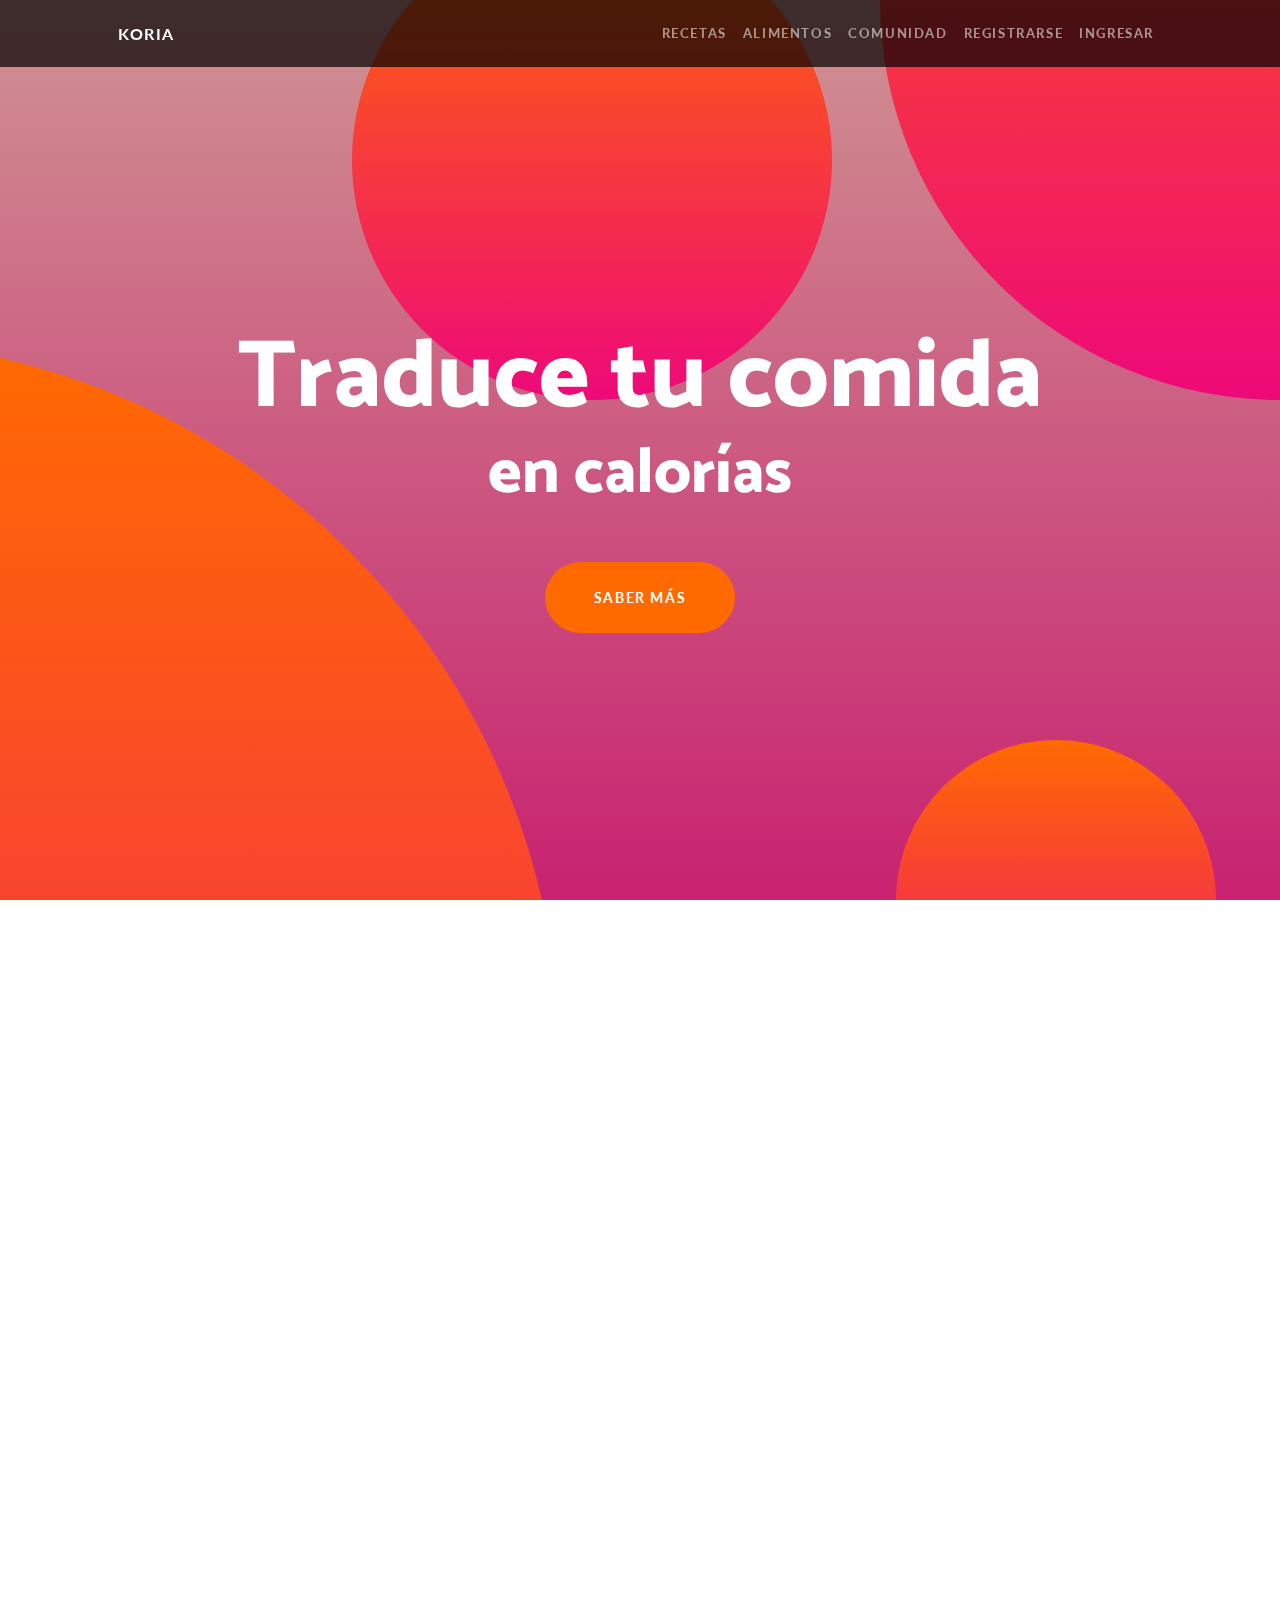
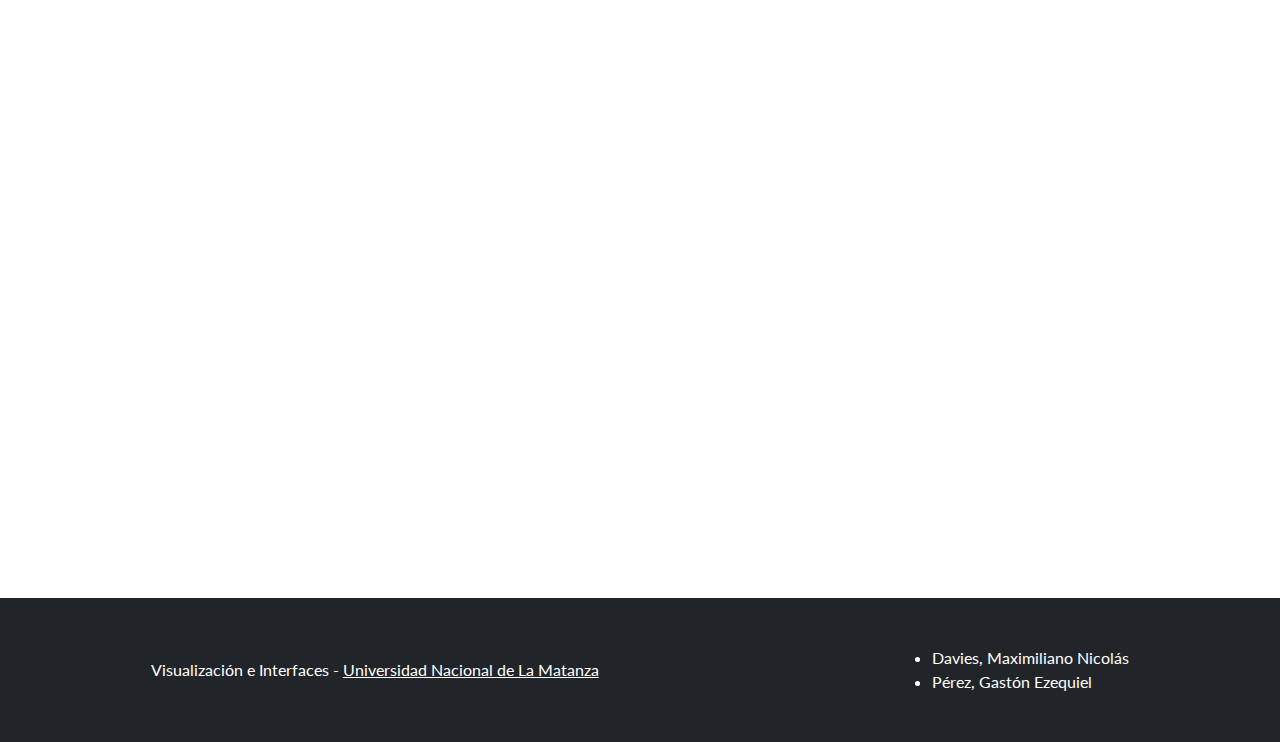
==== index.html @ 025a43d1 "Merge pull request #1 from maxidavies/front" ====
<!DOCTYPE html>
<html lang="es">
    <head>
        <meta charset="utf-8" />
        <meta name="viewport" content="width=device-width, initial-scale=1, shrink-to-fit=no" />
        <meta name="description" content="" />
        <meta name="author" content="" />
        <title>Inicio | Koria</title>
        <link rel="icon" type="image/x-icon" href="assets/icon.png"/>
        <script src="https://use.fontawesome.com/releases/v5.15.3/js/all.js" crossorigin="anonymous"></script>
        <link href="https://fonts.googleapis.com/css?family=Catamaran:100,200,300,400,500,600,700,800,900" rel="stylesheet" />
        <link href="https://fonts.googleapis.com/css?family=Lato:100,100i,300,300i,400,400i,700,700i,900,900i" rel="stylesheet" />
        <link href="css/styles.css" rel="stylesheet"/>
        <link href="/css/animate.min.css" rel="stylesheet">
    </head>
    <body id="page-top">
        <nav class="navbar navbar-expand-lg navbar-dark navbar-custom fixed-top transition-4ms" id="nav-header">
            <div class="container px-5">
                <a class="navbar-brand" href="index.html#page-top">Koria</a>
                <button class="navbar-toggler" type="button" data-bs-toggle="collapse" data-bs-target="#navbarResponsive" aria-controls="navbarResponsive" aria-expanded="false" aria-label="Toggle navigation"><span class="navbar-toggler-icon"></span></button>
                <div class="collapse navbar-collapse" id="navbarResponsive">
                    <ul class="navbar-nav ms-auto">
                        <li class="nav-item"><a class="nav-link" href="#!">Recetas</a></li>
                        <li class="nav-item"><a class="nav-link" href="#!">Alimentos</a></li>
                        <li class="nav-item"><a class="nav-link" href="#!">Comunidad</a></li>
                        <li class="nav-item"><a class="nav-link" href="register.html">Registrarse</a></li>
                        <li class="nav-item"><a class="nav-link" href="#!">Ingresar</a></li>
                    </ul>
                </div>
            </div>
        </nav>
        
        <header class="masthead text-center text-white d-flex justify-content-center align-items-center">
            <div class="masthead-content">
                <div class="container px-5">
                    <h1 class="masthead-heading mb-0 wow animate__animated animate__fadeInDown" data-wow-delay="0.5s">Traduce tu comida</h1>
                    <h2 class="masthead-subheading mb-0 wow animate__animated animate__fadeInDown" data-wow-delay="1.5s">en calorías</h2>
                    <a class="btn btn-primary btn-xl rounded-pill mt-5 wow animate__animated animate__fadeInDown" data-wow-delay="2.5s" href="#scroll">Saber más</a>
                </div>
            </div>
            <div class="bg-circle-1 bg-circle"></div>
            <div class="bg-circle-2 bg-circle"></div>
            <div class="bg-circle-3 bg-circle"></div>
            <div class="bg-circle-4 bg-circle"></div>
        </header>
        
        <section id="scroll" class="mt-5">
            <div class="container px-5">
                <div class="row gx-5 align-items-center">
                    <div class="col-lg-6 order-lg-2 wow animate__animated animate__fadeInRight" data-wow-offset="400">
                        <div class="p-5"><img class="img-fluid rounded-circle" src="assets/img/logo.jpg" alt="Logotipo de Koria" /></div>
                    </div>
                    <div class="col-lg-6 order-lg-1">
                        <div class="p-md-5">
                            <h2 class="display-4 text-nowrap wow animate__animated animate__fadeInLeft" data-wow-offset="200">¿Cómo funciona Koria?</h2>
                            <p class="fs-5 wow animate__animated animate__fadeInLeft animate__delay-1s" data-wow-offset="100">Las personas registran los alimentos que comen en su día para llevar una cuenta de las calorías que consumen. Dependiendo de su necesidad, logran perder o ganar peso.</p>
                        </div>
                    </div>
                </div>
            </div>
        </section>
        
        <section>
            <div class="container px-5">
                <div class="row gx-5 align-items-center">
                    <div class="col-lg-6 wow animate__animated animate__fadeInLeft" data-wow-offset="300">
                        <div class="p-5"><img class="img-fluid rounded-circle" src="assets/img/img2.jpg" alt="Grafico mostrando la aplicacion: calorias restantes, calorias consumidas, peso actual, peso ideal, etc" /></div>
                    </div>
                    <div class="col-lg-6">
                        <div class="p-md-5">
                            <h2 class="display-4 wow animate__animated animate__fadeInRight" data-wow-offset="200">Herramientas para conseguir su objetivo de dieta</h2>
                            <p class="fs-5 wow animate__animated animate__fadeInRight animate__delay-1s" data-wow-offset="200">Diario, calendario, estadisticas, recetas, información nutricional, una aplicacion movil y mucho más para ayudarte.</p>
                        </div>
                    </div>
                </div>
            </div>
        </section>
        
        <section>
            <div class="container px-5">
                <div class="row gx-5 align-items-center">
                    <div class="col-lg-6 order-lg-2 wow animate__animated animate__fadeInRight" data-wow-offset="300">
                        <div class="p-5"><img class="img-fluid rounded-circle" src="assets/img/img3.jpg" alt="Celular con imagotipo de Koria" /></div>
                    </div>
                    <div class="col-lg-6 order-lg-1">
                        <div class="p-md-5">
                            <h2 class="display-4 text-nowrap wow animate__animated animate__fadeInLeft" data-wow-offset="200">¿Por qué elegir Koria?</h2>
                            <p class="fs-5 wow animate__animated animate__fadeInLeft animate__delay-1s" data-wow-offset="200">Si bien en el mercado hay muchas aplicaciones para llevar un registro de calorias, ninguna como Koria puede brindarte un seguimiento activo y una comunidad de respaldo. Manten el contacto con tus amigos y logren juntos sus metas. Todo esto es posible gracias a nuestros usuarios.</p>
                        </div>
                    </div>
                </div>
            </div>
        </section>

        <footer class="mt-5 py-5 bg-dark">
            <div class="text-white d-flex justify-content-around align-items-center">
                <div>
                    <p class="text-white m-0">Visualización e Interfaces - <a href="https://www.unlam.edu.ar/" target="_blank" class="text-white">Universidad Nacional de La Matanza</a></p>
                </div>
                <div>
                    <ul class="m-0">
                        <li><p class="m-0">Davies, Maximiliano Nicolás</p></li>
                        <li><p class="m-0">Pérez, Gastón Ezequiel</p></li>
                    </ul>
                </div>
            </div>
        </footer>

        <script src="https://cdn.jsdelivr.net/npm/bootstrap@5.0.2/dist/js/bootstrap.bundle.min.js"></script>
        <script src="js/scripts.js"></script>
        <script src="js/jquery-3.6.0.min.js"></script>
        <script src="js/wow.min.js"></script>
        <script>
            new WOW().init({
                mobile: false
            });
        </script>
        <script>
            $(document).on('scroll', function(){
                if ( $(window).scrollTop() > 180) {
                    $('#nav-header').addClass('background-black');
                } else {
                    $('#nav-header').removeClass('background-black');
                }
            });
        </script>
    </body>
</html>
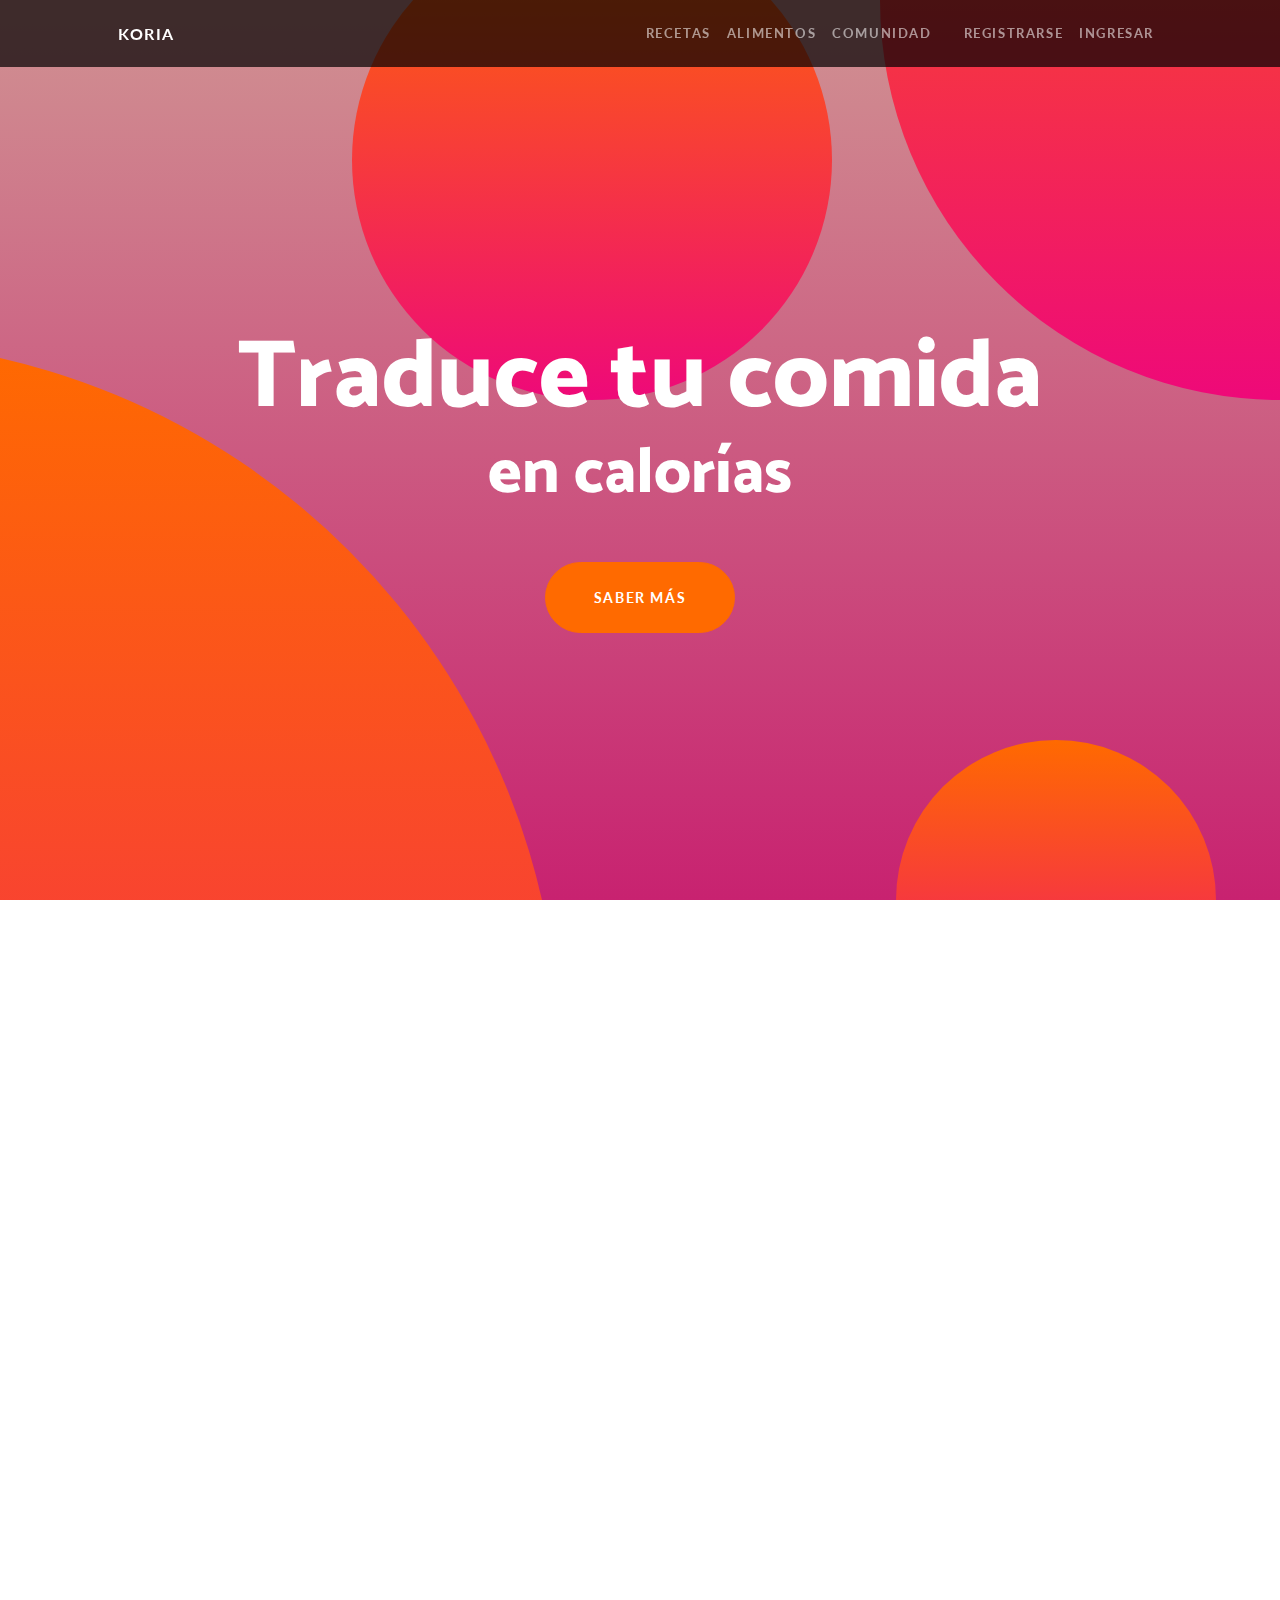
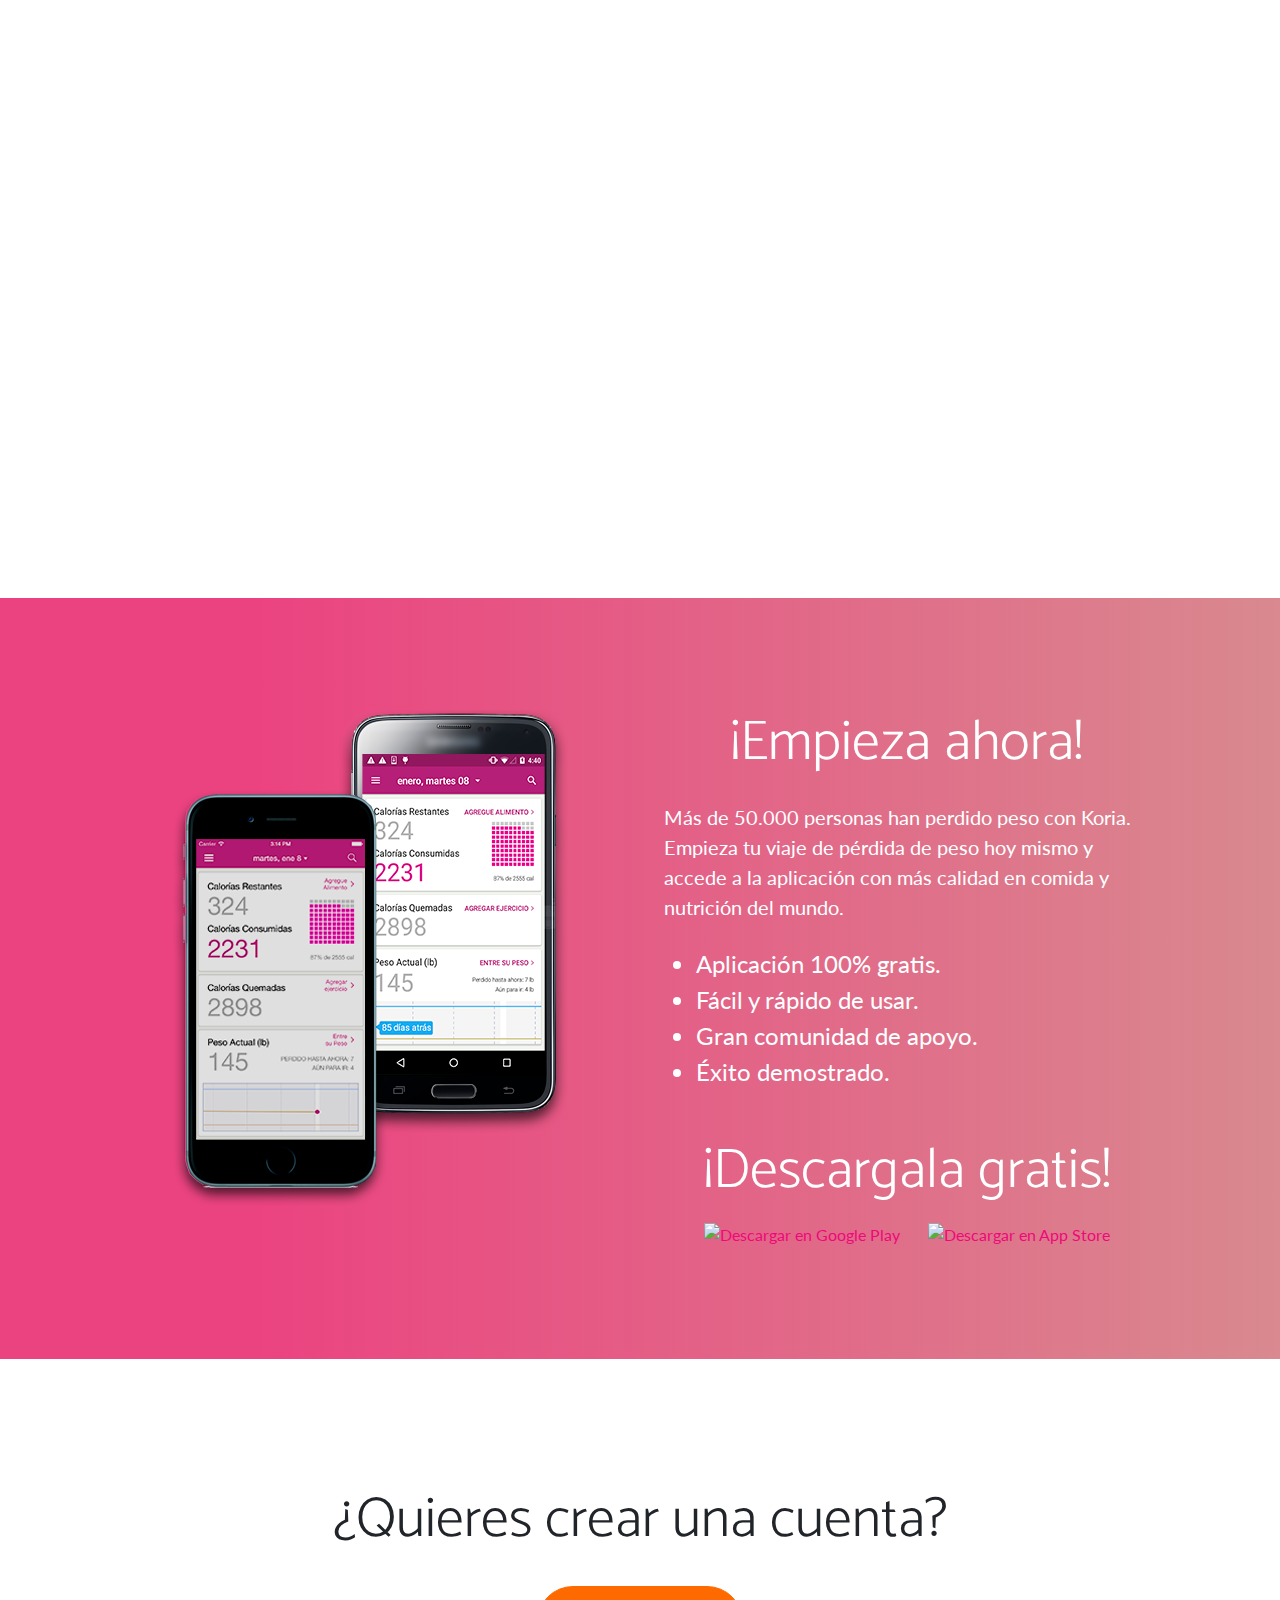
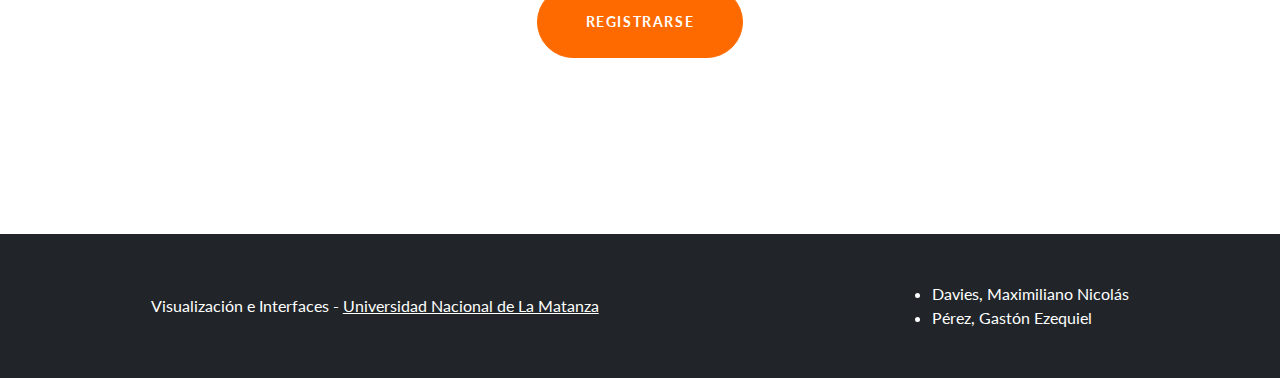
==== commit 52ca0c3e: "modified index and register page" ====
--- a/index.html
+++ b/index.html
@@ -20,11 +20,15 @@
                 <button class="navbar-toggler" type="button" data-bs-toggle="collapse" data-bs-target="#navbarResponsive" aria-controls="navbarResponsive" aria-expanded="false" aria-label="Toggle navigation"><span class="navbar-toggler-icon"></span></button>
                 <div class="collapse navbar-collapse" id="navbarResponsive">
                     <ul class="navbar-nav ms-auto">
-                        <li class="nav-item"><a class="nav-link" href="#!">Recetas</a></li>
-                        <li class="nav-item"><a class="nav-link" href="#!">Alimentos</a></li>
-                        <li class="nav-item"><a class="nav-link" href="#!">Comunidad</a></li>
-                        <li class="nav-item"><a class="nav-link" href="register.html">Registrarse</a></li>
-                        <li class="nav-item"><a class="nav-link" href="#!">Ingresar</a></li>
+                        <div class="d-flex me-2">
+                            <li class="nav-item"><a class="nav-link" href="#!">Recetas</a></li>
+                            <li class="nav-item"><a class="nav-link" href="#!">Alimentos</a></li>
+                            <li class="nav-item"><a class="nav-link" href="#!">Comunidad</a></li>
+                        </div>
+                        <div class="d-flex ms-2">
+                            <li class="nav-item"><a class="nav-link" href="register.html">Registrarse</a></li>
+                            <li class="nav-item"><a class="nav-link" href="#!">Ingresar</a></li>
+                        </div>
                     </ul>
                 </div>
             </div>
@@ -43,17 +47,19 @@
             <div class="bg-circle-3 bg-circle"></div>
             <div class="bg-circle-4 bg-circle"></div>
         </header>
+
+        <span class="koria-scroll" id="scroll"></span>
         
-        <section id="scroll" class="mt-5">
-            <div class="container px-5">
+        <section class="mt-5">
+            <div class="container px-md-5">
                 <div class="row gx-5 align-items-center">
                     <div class="col-lg-6 order-lg-2 wow animate__animated animate__fadeInRight" data-wow-offset="400">
                         <div class="p-5"><img class="img-fluid rounded-circle" src="assets/img/logo.jpg" alt="Logotipo de Koria" /></div>
                     </div>
                     <div class="col-lg-6 order-lg-1">
-                        <div class="p-md-5">
-                            <h2 class="display-4 text-nowrap wow animate__animated animate__fadeInLeft" data-wow-offset="200">¿Cómo funciona Koria?</h2>
-                            <p class="fs-5 wow animate__animated animate__fadeInLeft animate__delay-1s" data-wow-offset="100">Las personas registran los alimentos que comen en su día para llevar una cuenta de las calorías que consumen. Dependiendo de su necesidad, logran perder o ganar peso.</p>
+                        <div class="p-md-5 wow animate__animated animate__fadeInLeft" data-wow-offset="200">
+                            <h2 class="display-4 text-nowrap">¿Cómo funciona Koria?</h2>
+                            <p class="fs-5">Las personas registran los alimentos que comen en su día para llevar una cuenta de las calorías que consumen. Dependiendo de su necesidad, logran perder o ganar peso.</p>
                         </div>
                     </div>
                 </div>
@@ -61,15 +67,15 @@
         </section>
         
         <section>
-            <div class="container px-5">
+            <div class="container px-md-5">
                 <div class="row gx-5 align-items-center">
                     <div class="col-lg-6 wow animate__animated animate__fadeInLeft" data-wow-offset="300">
                         <div class="p-5"><img class="img-fluid rounded-circle" src="assets/img/img2.jpg" alt="Grafico mostrando la aplicacion: calorias restantes, calorias consumidas, peso actual, peso ideal, etc" /></div>
                     </div>
                     <div class="col-lg-6">
-                        <div class="p-md-5">
-                            <h2 class="display-4 wow animate__animated animate__fadeInRight" data-wow-offset="200">Herramientas para conseguir su objetivo de dieta</h2>
-                            <p class="fs-5 wow animate__animated animate__fadeInRight animate__delay-1s" data-wow-offset="200">Diario, calendario, estadisticas, recetas, información nutricional, una aplicacion movil y mucho más para ayudarte.</p>
+                        <div class="p-md-5 wow animate__animated animate__fadeInRight" data-wow-offset="200">
+                            <h2 class="display-4">Herramientas para conseguir su objetivo de dieta</h2>
+                            <p class="fs-5">Diario, calendario, estadisticas, recetas, información nutricional, una aplicacion movil y mucho más para ayudarte.</p>
                         </div>
                     </div>
                 </div>
@@ -77,25 +83,67 @@
         </section>
         
         <section>
-            <div class="container px-5">
+            <div class="container px-md-5 mb-5">
                 <div class="row gx-5 align-items-center">
                     <div class="col-lg-6 order-lg-2 wow animate__animated animate__fadeInRight" data-wow-offset="300">
                         <div class="p-5"><img class="img-fluid rounded-circle" src="assets/img/img3.jpg" alt="Celular con imagotipo de Koria" /></div>
                     </div>
                     <div class="col-lg-6 order-lg-1">
-                        <div class="p-md-5">
-                            <h2 class="display-4 text-nowrap wow animate__animated animate__fadeInLeft" data-wow-offset="200">¿Por qué elegir Koria?</h2>
-                            <p class="fs-5 wow animate__animated animate__fadeInLeft animate__delay-1s" data-wow-offset="200">Si bien en el mercado hay muchas aplicaciones para llevar un registro de calorias, ninguna como Koria puede brindarte un seguimiento activo y una comunidad de respaldo. Manten el contacto con tus amigos y logren juntos sus metas. Todo esto es posible gracias a nuestros usuarios.</p>
+                        <div class="p-md-5 wow animate__animated animate__fadeInLeft" data-wow-offset="200">
+                            <h2 class="display-4 text-nowrap">¿Por qué elegir Koria?</h2>
+                            <p class="fs-5">Si bien en el mercado hay muchas aplicaciones para llevar un registro de calorias, ninguna como Koria puede brindarte un seguimiento activo y una comunidad de respaldo. Manten el contacto con tus amigos y logren juntos sus metas. Todo esto es posible gracias a nuestros usuarios.</p>
                         </div>
                     </div>
                 </div>
             </div>
         </section>
 
-        <footer class="mt-5 py-5 bg-dark">
-            <div class="text-white d-flex justify-content-around align-items-center">
-                <div>
-                    <p class="text-white m-0">Visualización e Interfaces - <a href="https://www.unlam.edu.ar/" target="_blank" class="text-white">Universidad Nacional de La Matanza</a></p>
+        <section class="background-brand">
+            <div class="container text-white">
+                <div class="row px-5 py-7 gx-5">
+                    <div class="col-6 text-center">
+                        <img src="assets/img/phones-app.png" alt="Celulares Android y IOS con la aplicación Koria abierta.">
+                    </div>
+                    <div class="col-6">
+                        <h1 class="display-4 text-center">¡Empieza ahora!</h1>
+                        <p class="fs-5 my-4">Más de 50.000 personas han perdido peso con Koria. Empieza tu viaje de pérdida de peso hoy mismo y accede a la aplicación con más calidad en comida y nutrición del mundo.</p>
+                        <ul class="fs-4">
+                            <li>Aplicación 100% gratis.</li>
+                            <li>Fácil y rápido de usar.</li>
+                            <li>Gran comunidad de apoyo.</li>
+                            <li>Éxito demostrado.</li>
+                        </ul>
+                        <div class="text-center mt-5">
+                            <h2 class="display-4 my-3">¡Descargala gratis!</h2>
+                            <div class="download-container">
+                                <a href="https://play.google.com/store" target="_blank" class="text-decoration-none me-sm-4">
+                                    <img src="assets/img/googleplay.svg" alt="Descargar en Google Play" class="google-play-svg">
+                                </a>
+                                <a href="https://www.apple.com/la/app-store/" target="_blank" class="text-decoration-none">
+                                    <img src="assets/img/appstore.svg" alt="Descargar en App Store"  class="app-store-svg">
+                                </a>
+                            </div>
+                        </div>
+                    </div>
+                </div>
+            </div> 
+        </section>
+
+        <section>
+            <div class="container">
+                <div class="row px-5 py-8 gx-5">
+                    <div class="col text-center">
+                        <h1 class="display-4">¿Quieres crear una cuenta?</h1>
+                        <a href="register.html" class="btn btn-xl btn-primary rounded-pill mt-4 mb-5">Registrarse</a>
+                    </div>
+                </div>
+            </div>
+        </section>
+
+        <footer class="py-5 bg-dark">
+            <div class="text-white d-flex flex-column flex-md-row justify-content-around align-items-center">
+                <div class="mb-4 mb-md-0 text-center">
+                    <p class="text-white m-0 px-2 px-sm-0">Visualización e Interfaces - <a href="https://www.unlam.edu.ar/" target="_blank" class="text-white">Universidad Nacional de La Matanza</a></p>
                 </div>
                 <div>
                     <ul class="m-0">
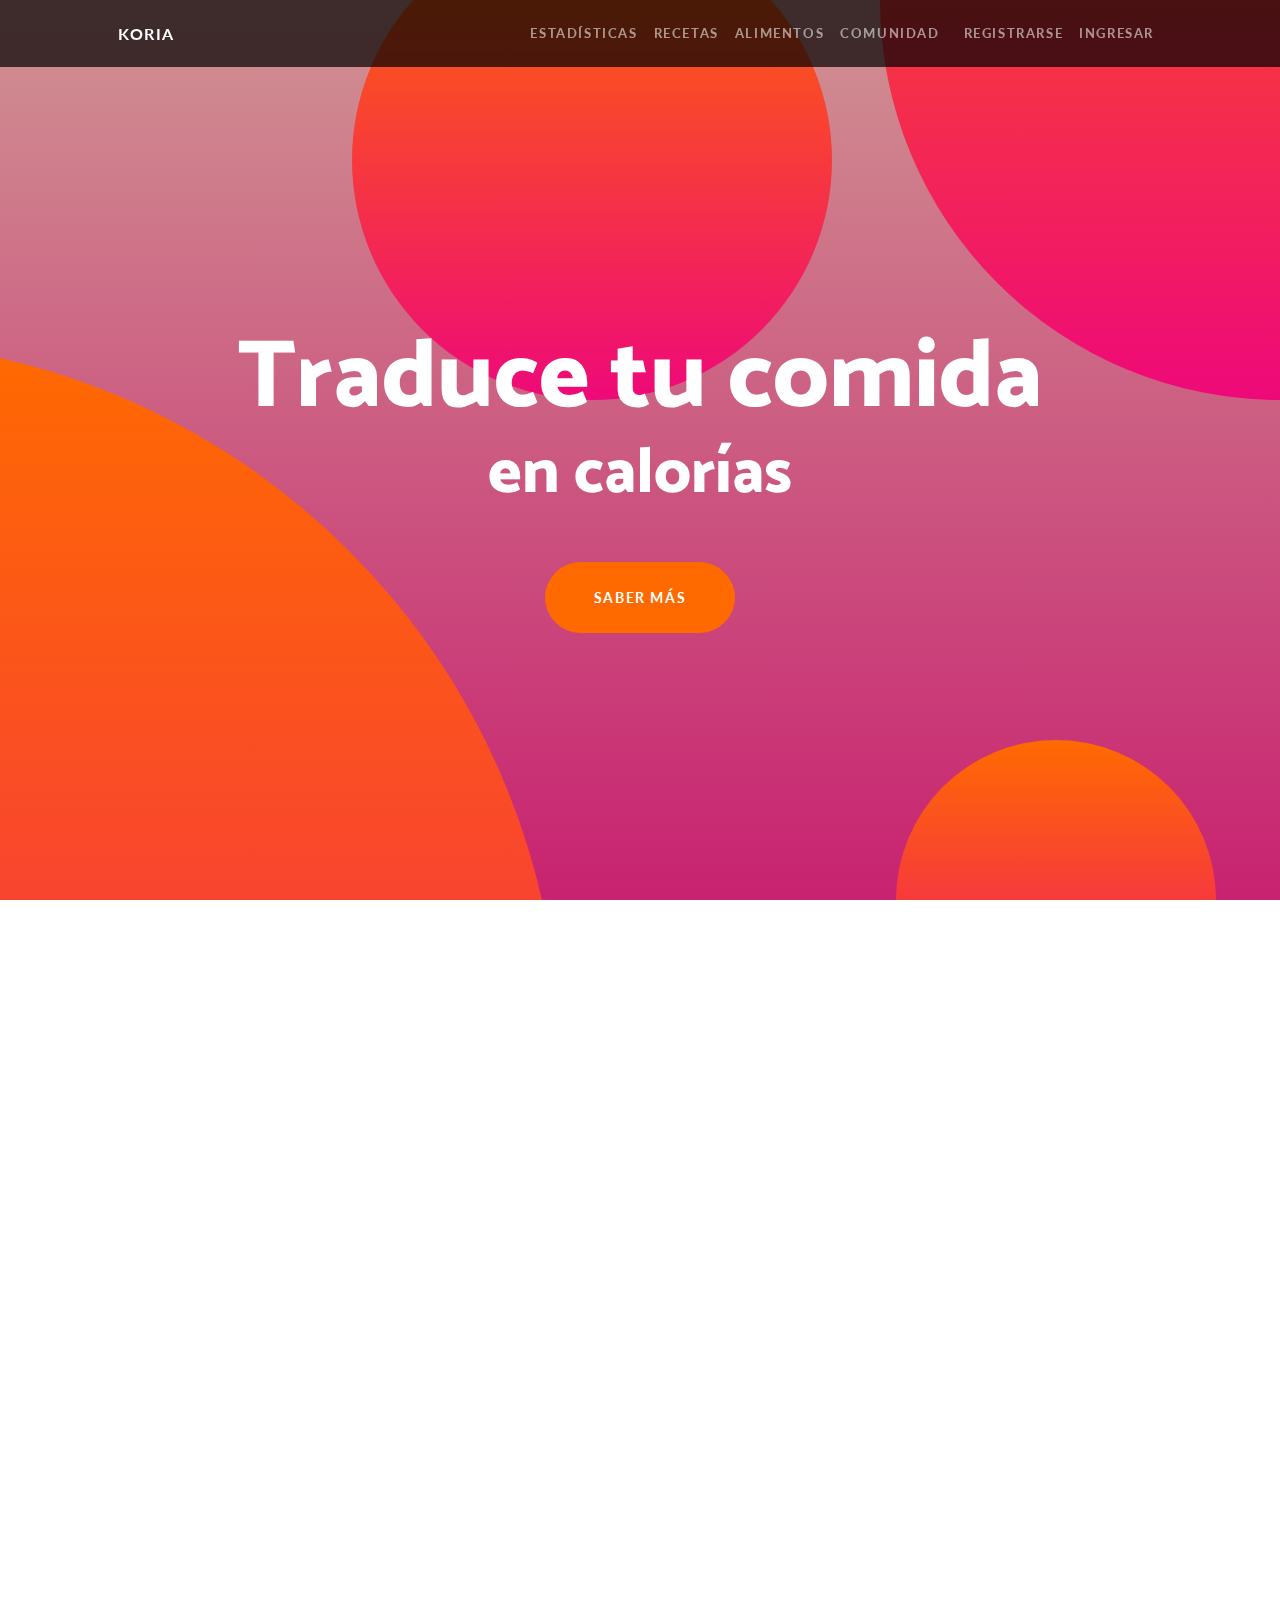
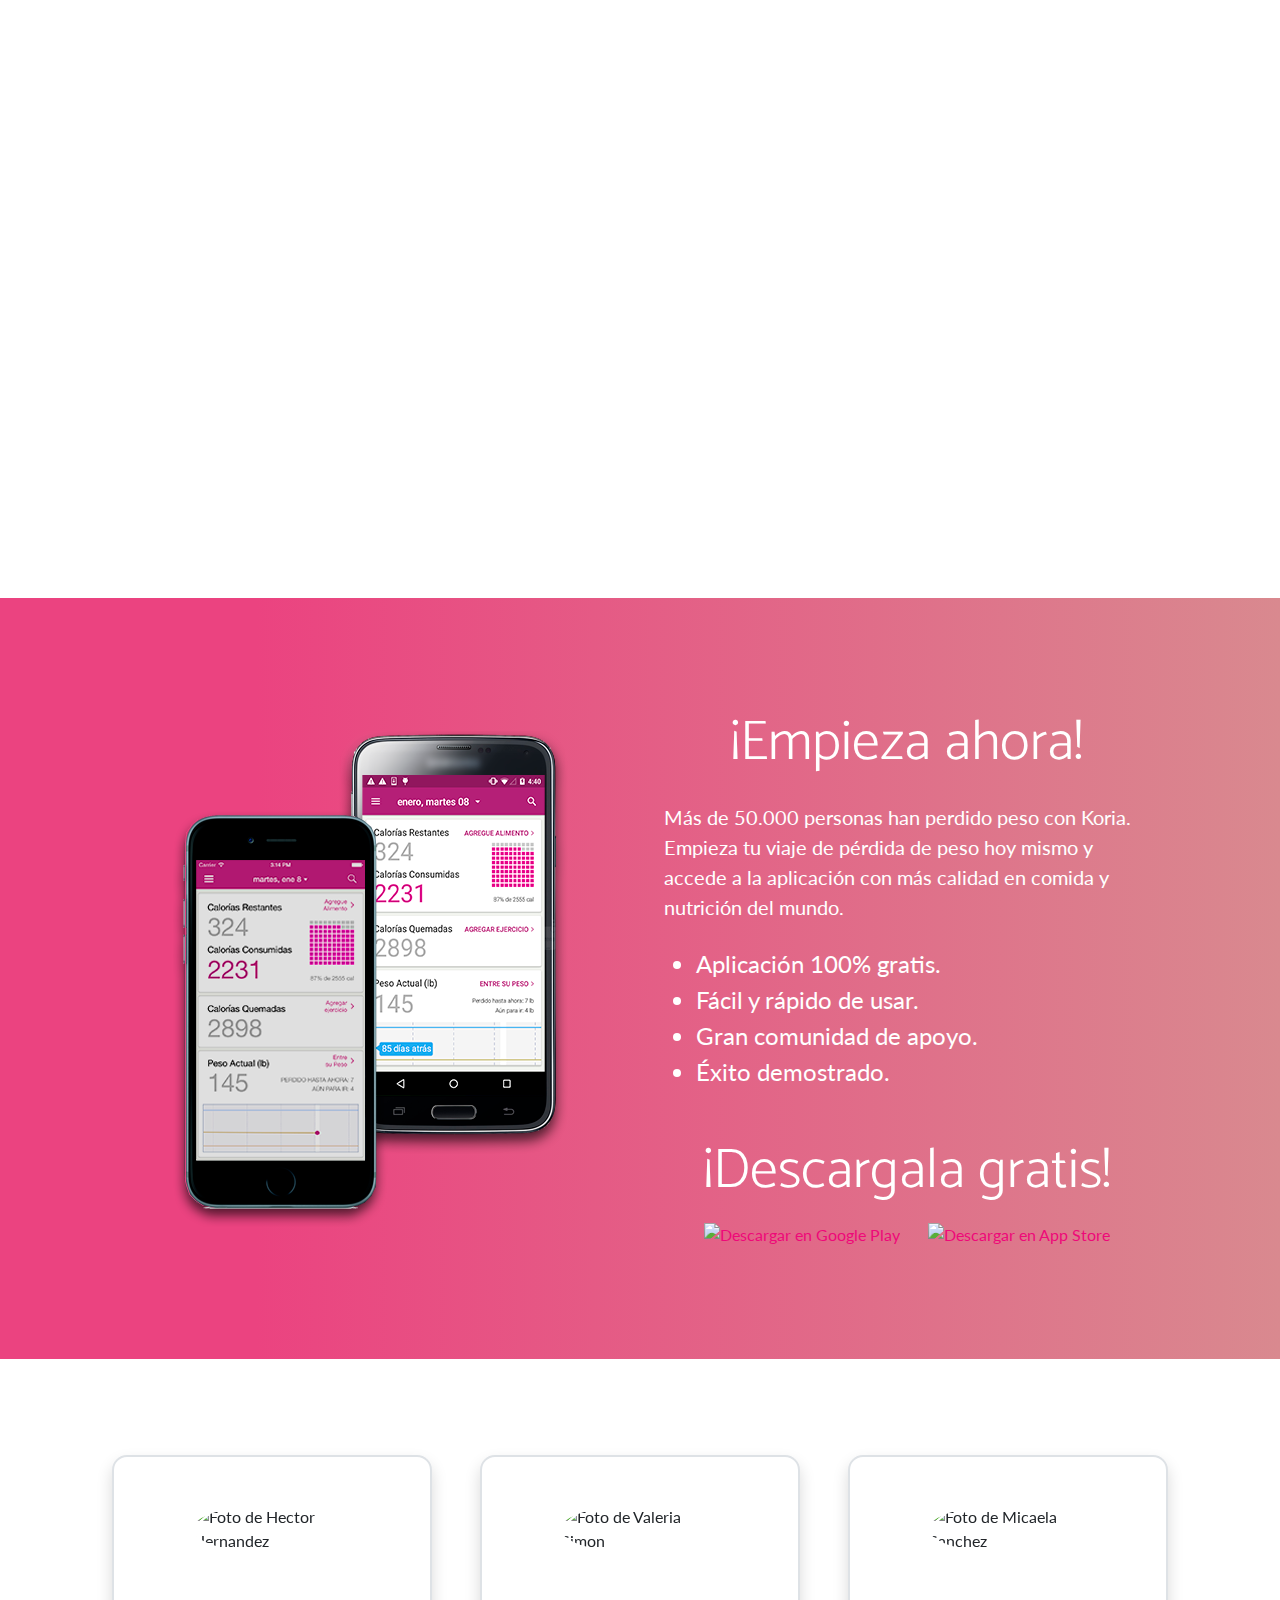
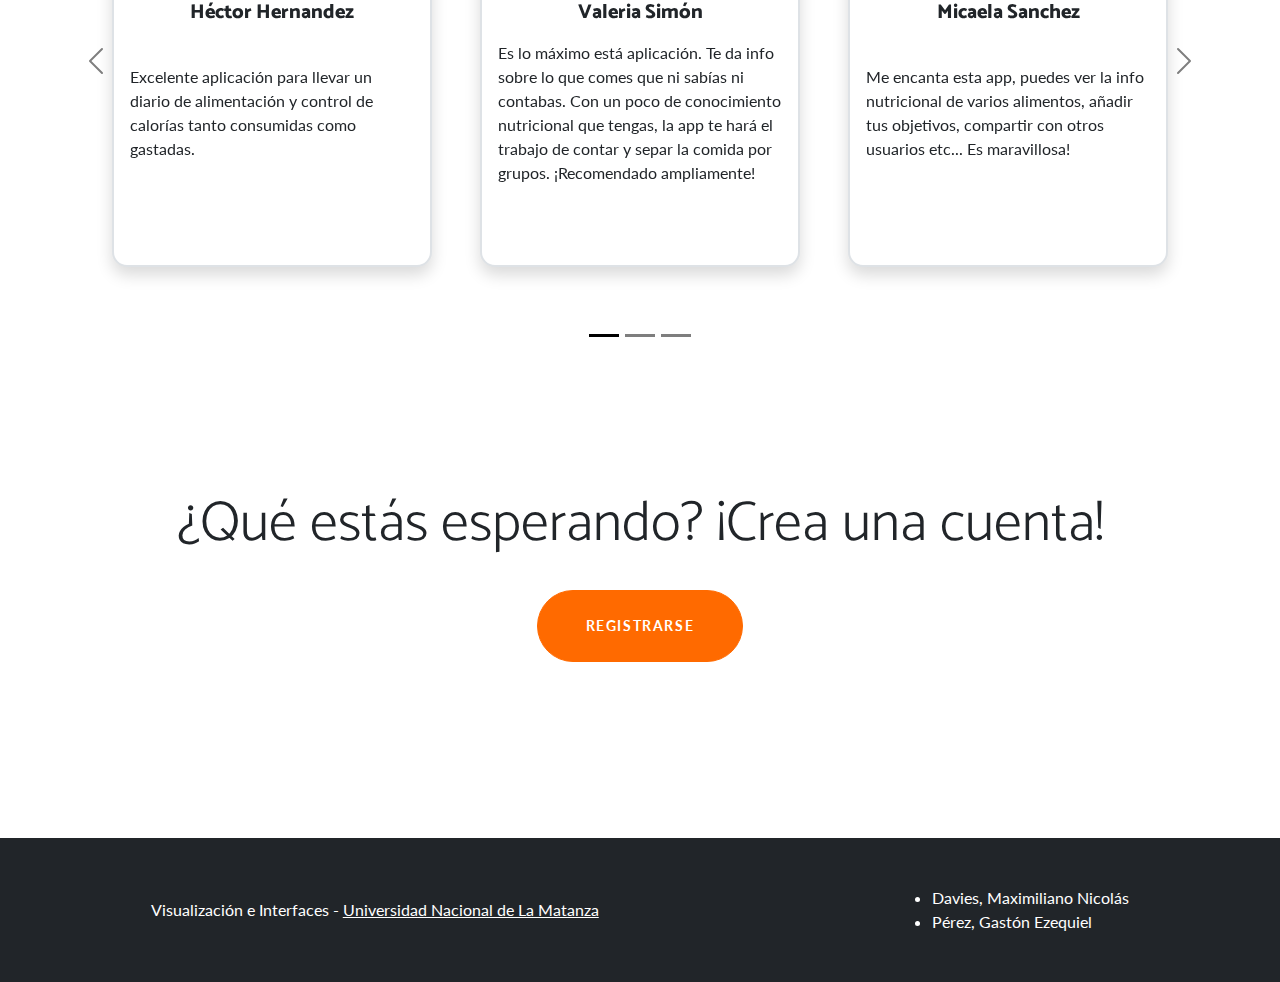
==== commit 9a60dbc6: "added charts js and sweet alert 2. created stats page. modified index and register" ====
--- a/index.html
+++ b/index.html
@@ -20,14 +20,15 @@
                 <button class="navbar-toggler" type="button" data-bs-toggle="collapse" data-bs-target="#navbarResponsive" aria-controls="navbarResponsive" aria-expanded="false" aria-label="Toggle navigation"><span class="navbar-toggler-icon"></span></button>
                 <div class="collapse navbar-collapse" id="navbarResponsive">
                     <ul class="navbar-nav ms-auto">
-                        <div class="d-flex me-2">
-                            <li class="nav-item"><a class="nav-link" href="#!">Recetas</a></li>
-                            <li class="nav-item"><a class="nav-link" href="#!">Alimentos</a></li>
-                            <li class="nav-item"><a class="nav-link" href="#!">Comunidad</a></li>
-                        </div>
-                        <div class="d-flex ms-2">
+                        <div class="d-flex flex-column flex-lg-row me-0 me-lg-2 mb-2 mb-lg-0">
+                            <li class="nav-item"><a class="nav-link" href="stats.html">Estadísticas</a></li>
+                            <li class="nav-item"><a class="nav-link cursor-notAllowed" onclick="maintenanceAlert()">Recetas</a></li>
+                            <li class="nav-item"><a class="nav-link cursor-notAllowed" onclick="maintenanceAlert()">Alimentos</a></li>
+                            <li class="nav-item"><a class="nav-link cursor-notAllowed" onclick="maintenanceAlert()">Comunidad</a></li>
+                        </div>
+                        <div class="d-flex flex-column flex-lg-row ms-0 mg-lg-2">
                             <li class="nav-item"><a class="nav-link" href="register.html">Registrarse</a></li>
-                            <li class="nav-item"><a class="nav-link" href="#!">Ingresar</a></li>
+                            <li class="nav-item"><a class="nav-link cursor-notAllowed" onclick="maintenanceAlert()">Ingresar</a></li>
                         </div>
                     </ul>
                 </div>
@@ -58,7 +59,7 @@
                     </div>
                     <div class="col-lg-6 order-lg-1">
                         <div class="p-md-5 wow animate__animated animate__fadeInLeft" data-wow-offset="200">
-                            <h2 class="display-4 text-nowrap">¿Cómo funciona Koria?</h2>
+                            <h2 class="display-4 text-nowrap text-center text-md-start">¿Cómo funciona Koria?</h2>
                             <p class="fs-5">Las personas registran los alimentos que comen en su día para llevar una cuenta de las calorías que consumen. Dependiendo de su necesidad, logran perder o ganar peso.</p>
                         </div>
                     </div>
@@ -74,7 +75,7 @@
                     </div>
                     <div class="col-lg-6">
                         <div class="p-md-5 wow animate__animated animate__fadeInRight" data-wow-offset="200">
-                            <h2 class="display-4">Herramientas para conseguir su objetivo de dieta</h2>
+                            <h2 class="display-4 text-center text-md-start">Herramientas para conseguir su objetivo de dieta</h2>
                             <p class="fs-5">Diario, calendario, estadisticas, recetas, información nutricional, una aplicacion movil y mucho más para ayudarte.</p>
                         </div>
                     </div>
@@ -90,7 +91,7 @@
                     </div>
                     <div class="col-lg-6 order-lg-1">
                         <div class="p-md-5 wow animate__animated animate__fadeInLeft" data-wow-offset="200">
-                            <h2 class="display-4 text-nowrap">¿Por qué elegir Koria?</h2>
+                            <h2 class="display-4 text-nowrap text-center text-md-start">¿Por qué elegir Koria?</h2>
                             <p class="fs-5">Si bien en el mercado hay muchas aplicaciones para llevar un registro de calorias, ninguna como Koria puede brindarte un seguimiento activo y una comunidad de respaldo. Manten el contacto con tus amigos y logren juntos sus metas. Todo esto es posible gracias a nuestros usuarios.</p>
                         </div>
                     </div>
@@ -100,11 +101,11 @@
 
         <section class="background-brand">
             <div class="container text-white">
-                <div class="row px-5 py-7 gx-5">
-                    <div class="col-6 text-center">
-                        <img src="assets/img/phones-app.png" alt="Celulares Android y IOS con la aplicación Koria abierta.">
-                    </div>
-                    <div class="col-6">
+                <div class="row px-sm-5 py-7 gx-5">
+                    <div class="col-12 col-md-6 text-center my-auto">
+                        <img src="assets/img/phones-app.png" alt="Celulares Android y IOS con la aplicación Koria abierta." class="img-fluid">
+                    </div>
+                    <div class="col-12 col-md-6 mt-5 mt-md-0">
                         <h1 class="display-4 text-center">¡Empieza ahora!</h1>
                         <p class="fs-5 my-4">Más de 50.000 personas han perdido peso con Koria. Empieza tu viaje de pérdida de peso hoy mismo y accede a la aplicación con más calidad en comida y nutrición del mundo.</p>
                         <ul class="fs-4">
@@ -115,7 +116,7 @@
                         </ul>
                         <div class="text-center mt-5">
                             <h2 class="display-4 my-3">¡Descargala gratis!</h2>
-                            <div class="download-container">
+                            <div class="download-container d-flex justify-content-center d-lg-block">
                                 <a href="https://play.google.com/store" target="_blank" class="text-decoration-none me-sm-4">
                                     <img src="assets/img/googleplay.svg" alt="Descargar en Google Play" class="google-play-svg">
                                 </a>
@@ -130,10 +131,188 @@
         </section>
 
         <section>
+            <div id="carouselExampleIndicators" class="carousel carousel-dark slide" data-bs-ride="carousel">
+                <div class="carousel-indicators">
+                    <button type="button" data-bs-target="#carouselExampleIndicators" data-bs-slide-to="0" class="active" aria-current="true" aria-label="Slide 1"></button>
+                    <button type="button" data-bs-target="#carouselExampleIndicators" data-bs-slide-to="1" aria-label="Slide 2"></button>
+                    <button type="button" data-bs-target="#carouselExampleIndicators" data-bs-slide-to="2" aria-label="Slide 3"></button>
+                </div>
+                <div class="carousel-inner py-5">
+                    <div class="carousel-item active">
+                        <div class="p-5 d-flex justify-content-center">
+                            <div class="card border border-2 border-radius-15px me-0 me-sm-3 me-lg-5 shadow" style="width: 20rem;">
+                                <img src="https://images.unsplash.com/photo-1572561300743-2dd367ed0c9a?crop=entropy&cs=tinysrgb&fit=crop&fm=jpg&h=300&ixid=eyJhcHBfaWQiOjF9&ixlib=rb-1.2.1&q=50&w=300" class="card-img-top rounded-circle w-50 mx-auto py-5" alt="Foto de Hector Hernandez">
+    
+                                <div class="card-body pt-0 d-flex flex-column justify-content-between">
+                                    <h5 class="card-title text-center mb-3">Héctor Hernandez</h5>
+                                    <p class="card-text">Excelente aplicación para llevar un diario de alimentación y control de calorías tanto consumidas como gastadas.</p>
+    
+                                    <div class="d-flex justify-content-center my-4">
+                                        <i class="fas fa-star star-brand"></i>
+                                        <i class="fas fa-star star-brand"></i>
+                                        <i class="fas fa-star star-brand"></i>
+                                        <i class="fas fa-star star-brand"></i>
+                                        <i class="fas fa-star star-brand"></i>
+                                    </div>
+                                </div>
+                            </div>
+                            <div class="card border border-2 border-radius-15px me-0 me-md-3 me-lg-5 shadow d-none d-sm-flex" style="width: 20rem;">
+                                <img src="https://images.unsplash.com/photo-1588361035994-295e21daa761?crop=entropy&cs=tinysrgb&fit=crop&fm=jpg&h=301&ixid=eyJhcHBfaWQiOjF9&ixlib=rb-1.2.1&q=50&w=301" class="card-img-top rounded-circle w-50 mx-auto py-5" alt="Foto de Valeria Simon">
+    
+                                <div class="card-body pt-0 d-flex flex-column justify-content-between">
+                                    <h5 class="card-title text-center mb-3">Valeria Simón</h5>
+                                    <p class="card-text">Es lo máximo está aplicación. Te da info sobre lo que comes que ni sabías ni contabas. Con un poco de conocimiento nutricional que tengas, la app te hará el trabajo de contar y separ la comida por grupos. ¡Recomendado ampliamente!</p>
+    
+                                    <div class="d-flex justify-content-center my-4">
+                                        <i class="fas fa-star star-brand"></i>
+                                        <i class="fas fa-star star-brand"></i>
+                                        <i class="fas fa-star star-brand"></i>
+                                        <i class="fas fa-star star-brand"></i>
+                                        <i class="fas fa-star star-brand"></i>
+                                    </div>
+                                </div>
+                            </div>
+                            <div class="card border border-2 border-radius-15px shadow d-none d-md-flex" style="width: 20rem;">
+                                <img src="https://images.unsplash.com/photo-1549836938-d278c5d46d20?crop=entropy&cs=tinysrgb&fit=crop&fm=jpg&h=303&ixid=eyJhcHBfaWQiOjF9&ixlib=rb-1.2.1&q=50&w=303" class="card-img-top rounded-circle w-50 mx-auto py-5" alt="Foto de Micaela Sanchez">
+    
+                                <div class="card-body pt-0 d-flex flex-column justify-content-between">
+                                    <h5 class="card-title text-center mb-3">Micaela Sanchez</h5>
+                                    <p class="card-text">Me encanta esta app, puedes ver la info nutricional de varios alimentos, añadir tus objetivos, compartir con otros usuarios etc... Es maravillosa!</p>
+    
+                                    <div class="d-flex justify-content-center my-4">
+                                        <i class="fas fa-star star-brand"></i>
+                                        <i class="fas fa-star star-brand"></i>
+                                        <i class="fas fa-star star-brand"></i>
+                                        <i class="fas fa-star star-brand"></i>
+                                        <i class="far fa-star star-brand"></i>
+                                    </div>
+                                </div>
+                            </div>
+                        </div>
+                    </div>
+
+                    <div class="carousel-item">
+                        <div class="p-5 d-flex justify-content-center">
+                            <div class="card border border-2 border-radius-15px me-0 me-sm-3 me-lg-5 shadow" style="width: 20rem;">
+                                <img src="https://images.unsplash.com/photo-1575377222312-dd1a63a51638?crop=entropy&cs=tinysrgb&fit=crop&fm=jpg&h=302&ixid=eyJhcHBfaWQiOjF9&ixlib=rb-1.2.1&q=50&w=302" class="card-img-top rounded-circle w-50 mx-auto py-5" alt="Foto de Elena Pérez">
+    
+                                <div class="card-body pt-0 d-flex flex-column justify-content-between">
+                                    <h5 class="card-title text-center mb-3">Elena Pérez</h5>
+                                    <p class="card-text">La mejor herramienta sin duda alguna, llevo control total de mis consumos calóricos, probé muchas app pero está sin duda es la mejor, y es gratis!</p>
+    
+                                    <div class="d-flex justify-content-center my-4">
+                                        <i class="fas fa-star star-brand"></i>
+                                        <i class="fas fa-star star-brand"></i>
+                                        <i class="fas fa-star star-brand"></i>
+                                        <i class="fas fa-star star-brand"></i>
+                                        <i class="fas fa-star star-brand"></i>
+                                    </div>
+                                </div>
+                            </div>
+                            <div class="card border border-2 border-radius-15px me-0 me-md-3 me-lg-5 shadow d-none d-sm-flex" style="width: 20rem;">
+                                <img src="https://images.unsplash.com/flagged/photo-1573740144655-bbb6e88fb18a?crop=entropy&cs=tinysrgb&fit=crop&fm=jpg&h=302&ixid=eyJhcHBfaWQiOjF9&ixlib=rb-1.2.1&q=50&w=302" class="card-img-top rounded-circle w-50 mx-auto py-5" alt="Foto de Reinaldo Gómez">
+    
+                                <div class="card-body pt-0 d-flex flex-column justify-content-between">
+                                    <h5 class="card-title text-center mb-3">Reinaldo Gómez</h5>
+                                    <p class="card-text">Ha sido mi aplicación compañera durante la pérdida de grasa corporal. Sin ninguna subscripción, pude calcular las calorías exactas que necesitaba, mantener los carbohidratos y, sobre todo, mejorar mi alimentación.</p>
+    
+                                    <div class="d-flex justify-content-center my-4">
+                                        <i class="fas fa-star star-brand"></i>
+                                        <i class="fas fa-star star-brand"></i>
+                                        <i class="fas fa-star star-brand"></i>
+                                        <i class="fas fa-star star-brand"></i>
+                                        <i class="far fa-star star-brand"></i>
+                                    </div>
+                                </div>
+                            </div>
+                            <div class="card border border-2 border-radius-15px shadow d-none d-md-flex" style="width: 20rem;">
+                                <img src="https://images.unsplash.com/photo-1507003211169-0a1dd7228f2d?crop=entropy&cs=tinysrgb&fit=crop&fm=jpg&h=302&ixid=eyJhcHBfaWQiOjF9&ixlib=rb-1.2.1&q=50&w=302" class="card-img-top rounded-circle w-50 mx-auto py-5" alt="Foto de Alejandro Alvarez">
+    
+                                <div class="card-body pt-0 d-flex flex-column justify-content-between">
+                                    <h5 class="card-title text-center mb-3">Alejandro Alvarez</h5>
+                                    <p class="card-text">De las mejores apps para contar la ingesta y el desgaste calóricos diarios con mucha precisión. La recomiendo al 100%.</p>
+    
+                                    <div class="d-flex justify-content-center my-4">
+                                        <i class="fas fa-star star-brand"></i>
+                                        <i class="fas fa-star star-brand"></i>
+                                        <i class="fas fa-star star-brand"></i>
+                                        <i class="fas fa-star star-brand"></i>
+                                        <i class="fas fa-star star-brand"></i>
+                                    </div>
+                                </div>
+                            </div>
+                        </div>
+                    </div>
+
+                    <div class="carousel-item">
+                        <div class="p-5 d-flex justify-content-center">
+                            <div class="card border border-2 border-radius-15px me-0 me-sm-3 me-lg-5 shadow" style="width: 20rem;">
+                                <img src="https://images.unsplash.com/photo-1599110364868-364162848518?crop=entropy&cs=tinysrgb&fit=crop&fm=jpg&h=301&ixid=eyJhcHBfaWQiOjF9&ixlib=rb-1.2.1&q=50&w=301" class="card-img-top rounded-circle w-50 mx-auto py-5" alt="Foto de Mateo Medina">
+    
+                                <div class="card-body pt-0 d-flex flex-column justify-content-between">
+                                    <h5 class="card-title text-center mb-3">Mateo Medina</h5>
+                                    <p class="card-text">Super buena app, me ha ayudado mucho. Le hace falta un ítem para poner el agua que se toma al día, fuera de eso lo encuentro super bueno.</p>
+    
+                                    <div class="d-flex justify-content-center my-4">
+                                        <i class="fas fa-star star-brand"></i>
+                                        <i class="fas fa-star star-brand"></i>
+                                        <i class="fas fa-star star-brand"></i>
+                                        <i class="fas fa-star star-brand"></i>
+                                        <i class="far fa-star star-brand"></i>
+                                    </div>
+                                </div>
+                            </div>
+                            <div class="card border border-2 border-radius-15px me-0 me-md-3 me-lg-5 shadow d-none d-sm-flex" style="width: 20rem;">
+                                <img src="https://images.unsplash.com/photo-1586297135537-94bc9ba060aa?crop=entropy&cs=tinysrgb&fit=crop&fm=jpg&h=301&ixid=eyJhcHBfaWQiOjF9&ixlib=rb-1.2.1&q=50&w=301" class="card-img-top rounded-circle w-50 mx-auto py-5" alt="Foto de Paola Muñoz">
+    
+                                <div class="card-body pt-0 d-flex flex-column justify-content-between">
+                                    <h5 class="card-title text-center mb-3">Paola Muñoz</h5>
+                                    <p class="card-text">Me está ayudando a contar mis macros y ver los carbohidratos de mis comidas para mi plan keto y luego haré low carb y seguiré mirando macros.</p>
+    
+                                    <div class="d-flex justify-content-center my-4">
+                                        <i class="fas fa-star star-brand"></i>
+                                        <i class="fas fa-star star-brand"></i>
+                                        <i class="fas fa-star star-brand"></i>
+                                        <i class="fas fa-star star-brand"></i>
+                                        <i class="far fa-star star-brand"></i>
+                                    </div>
+                                </div>
+                            </div>
+                            <div class="card border border-2 border-radius-15px shadow d-none d-md-flex" style="width: 20rem;">
+                                <img src="https://images.unsplash.com/photo-1514448553123-ddc6ee76fd52?crop=entropy&cs=tinysrgb&fit=crop&fm=jpg&h=303&ixid=eyJhcHBfaWQiOjF9&ixlib=rb-1.2.1&q=50&w=303" class="card-img-top rounded-circle w-50 mx-auto py-5" alt="Foto de Karen Solis">
+    
+                                <div class="card-body pt-0 d-flex flex-column justify-content-between">
+                                    <h5 class="card-title text-center mb-3">Karen Solis</h5>
+                                    <p class="card-text">Me ayuda bastante a dar seguimiento al consumo de mis alimentos y peso, puedes poner recordatorios, guardar comidas que frecuentas consumir y hacer rápido el registro diario. ¡Muy recomendable!</p>
+    
+                                    <div class="d-flex justify-content-center my-4">
+                                        <i class="fas fa-star star-brand"></i>
+                                        <i class="fas fa-star star-brand"></i>
+                                        <i class="fas fa-star star-brand"></i>
+                                        <i class="fas fa-star star-brand"></i>
+                                        <i class="fas fa-star star-brand"></i>
+                                    </div>
+                                </div>
+                            </div>
+                        </div>
+                    </div>
+                </div>
+                <button class="carousel-control-prev" type="button" data-bs-target="#carouselExampleIndicators" data-bs-slide="prev">
+                    <span class="carousel-control-prev-icon" aria-hidden="true"></span>
+                    <span class="visually-hidden">Previous</span>
+                </button>
+                <button class="carousel-control-next" type="button" data-bs-target="#carouselExampleIndicators" data-bs-slide="next">
+                    <span class="carousel-control-next-icon" aria-hidden="true"></span>
+                    <span class="visually-hidden">Next</span>
+                </button>
+            </div>
+        </section>
+
+        <section>
             <div class="container">
                 <div class="row px-5 py-8 gx-5">
                     <div class="col text-center">
-                        <h1 class="display-4">¿Quieres crear una cuenta?</h1>
+                        <h1 class="display-4">¿Qué estás esperando? ¡Crea una cuenta!</h1>
                         <a href="register.html" class="btn btn-xl btn-primary rounded-pill mt-4 mb-5">Registrarse</a>
                     </div>
                 </div>
@@ -158,6 +337,8 @@
         <script src="js/scripts.js"></script>
         <script src="js/jquery-3.6.0.min.js"></script>
         <script src="js/wow.min.js"></script>
+        <script src="//cdn.jsdelivr.net/npm/sweetalert2@11"></script>
+        <script src="js/alerts.js"></script>
         <script>
             new WOW().init({
                 mobile: false
